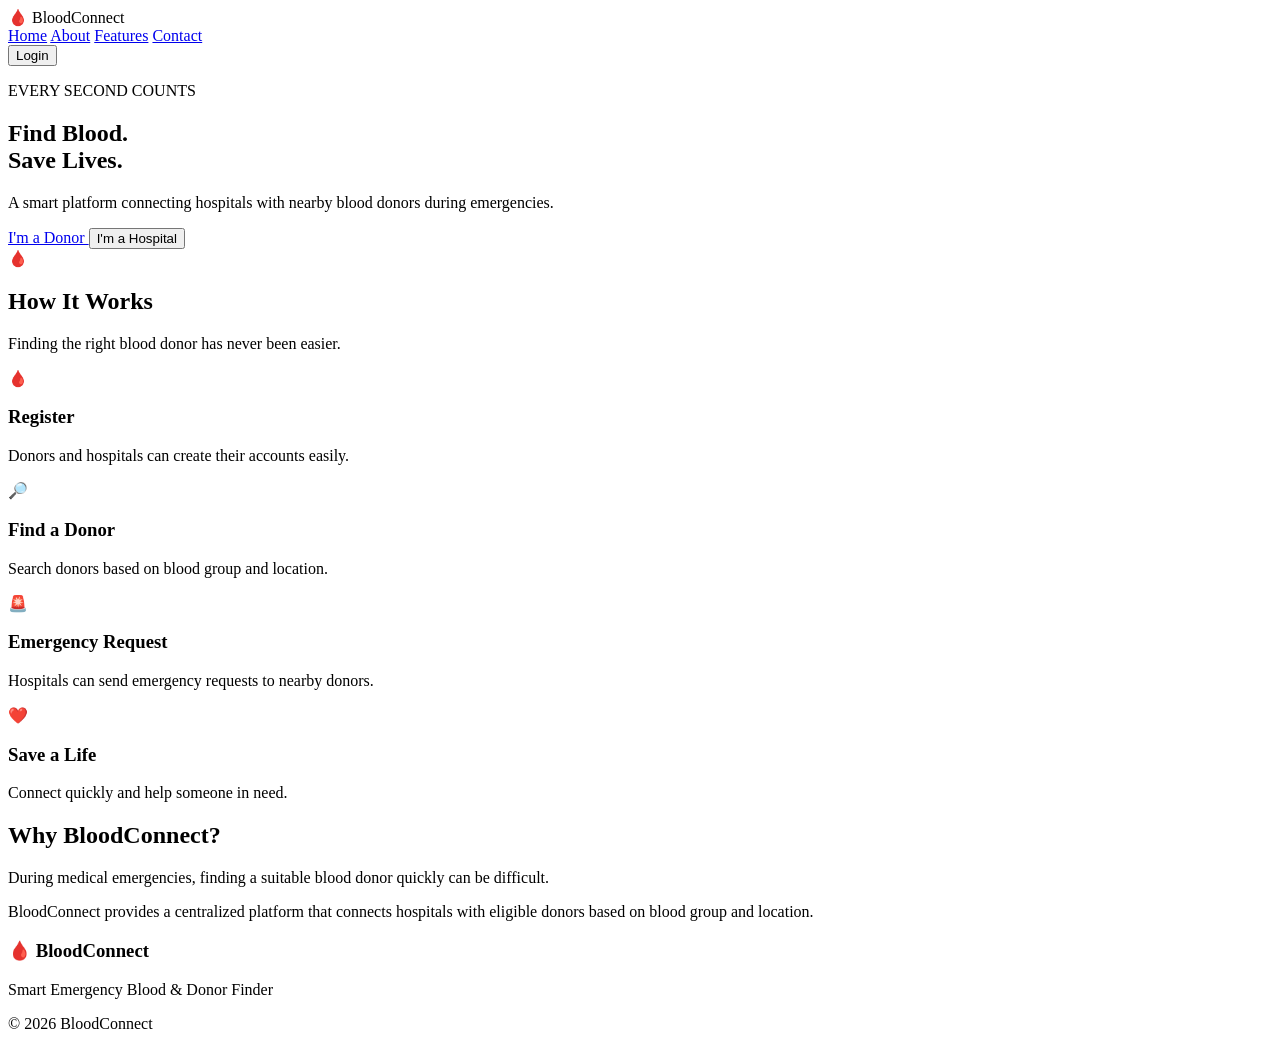
==== templates/index.html @ b1fddb96 "Initial commit: Add Blood Donor Finder project files" ====
<!DOCTYPE html>
<html lang="en">

<head>
    <meta charset="UTF-8">

    <meta name="viewport" content="width=device-width, initial-scale=1.0">

    <title>BloodConnect | Emergency Blood Finder</title>

    <link rel="stylesheet"
          href="{{ url_for('static', filename='css/style.css') }}">
</head>

<body>

    <!-- Navigation Bar -->
    <nav class="navbar">

        <div class="logo">
            🩸 BloodConnect
        </div>

        <div class="nav-links">
            <a href="/">Home</a>
            <a href="#about">About</a>
            <a href="#features">Features</a>
            <a href="#contact">Contact</a>
        </div>

        <button class="login-btn">
            Login
        </button>

    </nav>


    <!-- Hero Section -->
    <section class="hero">

        <div class="hero-content">

            <p class="tagline">
                EVERY SECOND COUNTS
            </p>

            <h1>
                Find Blood.<br>
                Save Lives.
            </h1>

            <p class="hero-text">
                A smart platform connecting hospitals with
                nearby blood donors during emergencies.
            </p>

            <div class="hero-buttons">

                <a href="/register" class="primary-btn">
                    I'm a Donor
                </a>

                <button class="secondary-btn">
                    I'm a Hospital
                </button>

            </div>

        </div>

        <div class="hero-image">
            🩸
        </div>

    </section>


    <!-- Features Section -->
    <section id="features" class="features">

        <h2>How It Works</h2>

        <p class="section-text">
            Finding the right blood donor has never been easier.
        </p>

        <div class="feature-container">

            <div class="feature-card">
                <div class="icon">🩸</div>
                <h3>Register</h3>
                <p>
                    Donors and hospitals can create
                    their accounts easily.
                </p>
            </div>

            <div class="feature-card">
                <div class="icon">🔎</div>
                <h3>Find a Donor</h3>
                <p>
                    Search donors based on blood group
                    and location.
                </p>
            </div>

            <div class="feature-card">
                <div class="icon">🚨</div>
                <h3>Emergency Request</h3>
                <p>
                    Hospitals can send emergency
                    requests to nearby donors.
                </p>
            </div>

            <div class="feature-card">
                <div class="icon">❤️</div>
                <h3>Save a Life</h3>
                <p>
                    Connect quickly and help someone
                    in need.
                </p>
            </div>

        </div>

    </section>


    <!-- About Section -->
    <section id="about" class="about">

        <div>

            <h2>Why BloodConnect?</h2>

            <p>
                During medical emergencies, finding a suitable
                blood donor quickly can be difficult.
            </p>

            <p>
                BloodConnect provides a centralized platform
                that connects hospitals with eligible donors
                based on blood group and location.
            </p>

        </div>

    </section>


    <!-- Footer -->
    <footer id="contact">

        <h3>🩸 BloodConnect</h3>

        <p>
            Smart Emergency Blood & Donor Finder
        </p>

        <p>
            © 2026 BloodConnect
        </p>

    </footer>

</body>

</html>
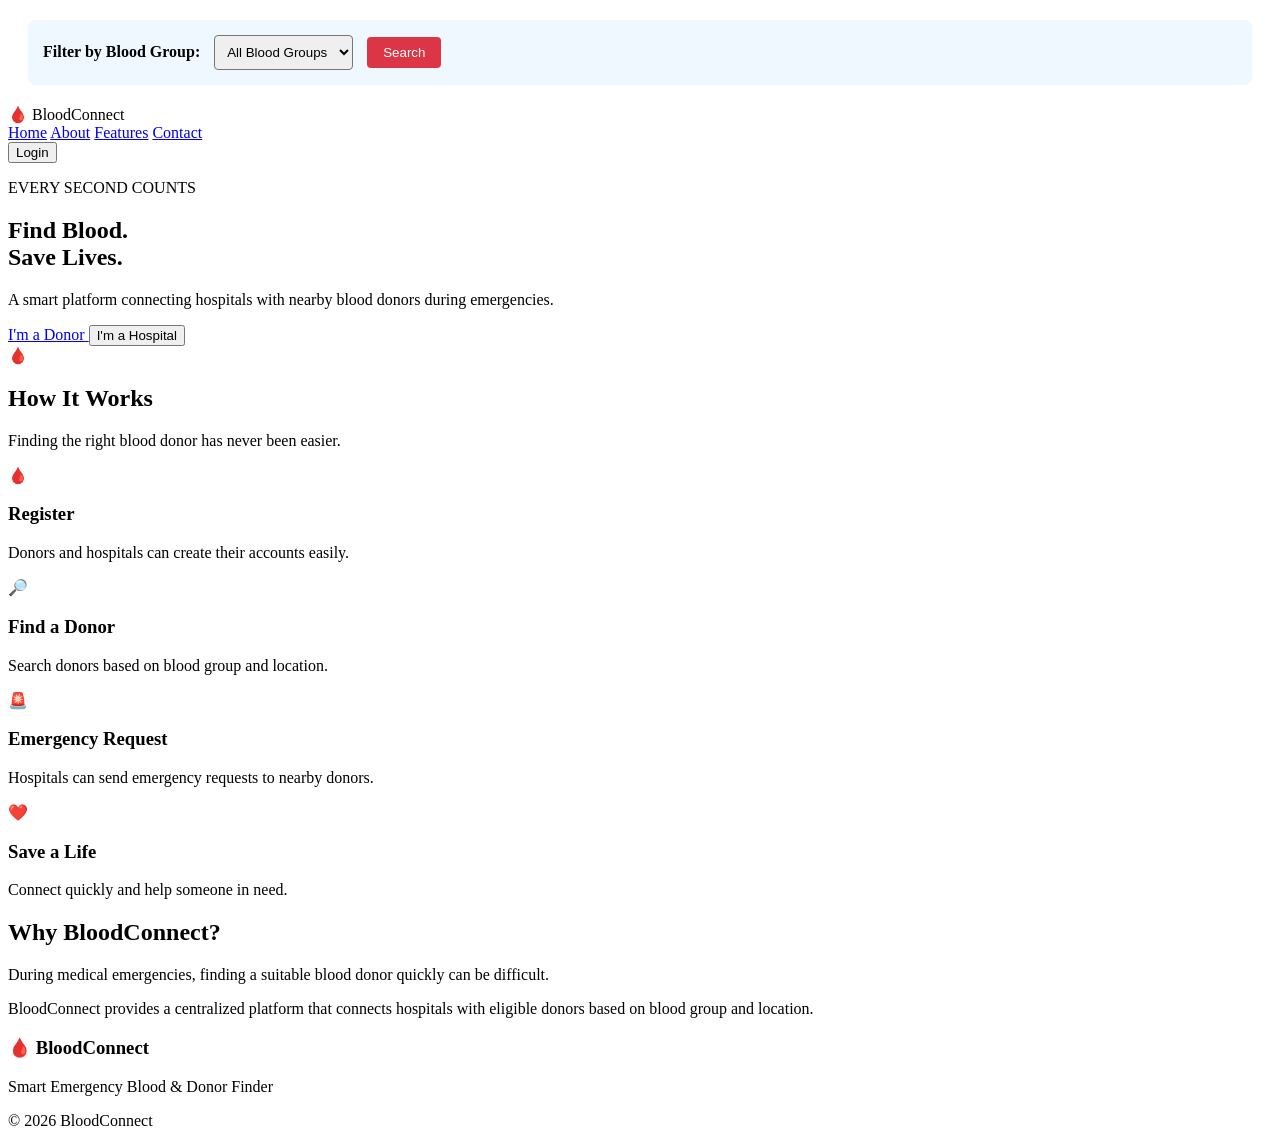
==== commit 78447798: "Add blood group filter dropdown - fixes #1" ====
--- a/templates/index.html
+++ b/templates/index.html
@@ -13,6 +13,22 @@
 </head>
 
 <body>
+    <!-- Blood Group Filter - Issue #1 -->
+    <div class="blood-group-filter" style="margin: 20px; padding: 15px; background: #f0f8ff; border-radius: 8px;">
+        <label for="blood-group-select"><strong>Filter by Blood Group:</strong></label>
+        <select id="blood-group-select" name="blood_group" style="padding: 8px; margin-left: 10px; border-radius: 4px;">
+            <option value="">All Blood Groups</option>
+            <option value="A+">A+</option>
+            <option value="A-">A-</option>
+            <option value="B+">B+</option>
+            <option value="B-">B-</option>
+            <option value="AB+">AB+</option>
+            <option value="AB-">AB-</option>
+            <option value="O+">O+</option>
+            <option value="O-">O-</option>
+        </select>
+        <button onclick="filterDonors()" style="padding: 8px 16px; margin-left: 10px; background: #dc3545; color: white; border: none; border-radius: 4px; cursor: pointer;">Search</button>
+    </div>
 
     <!-- Navigation Bar -->
     <nav class="navbar">
